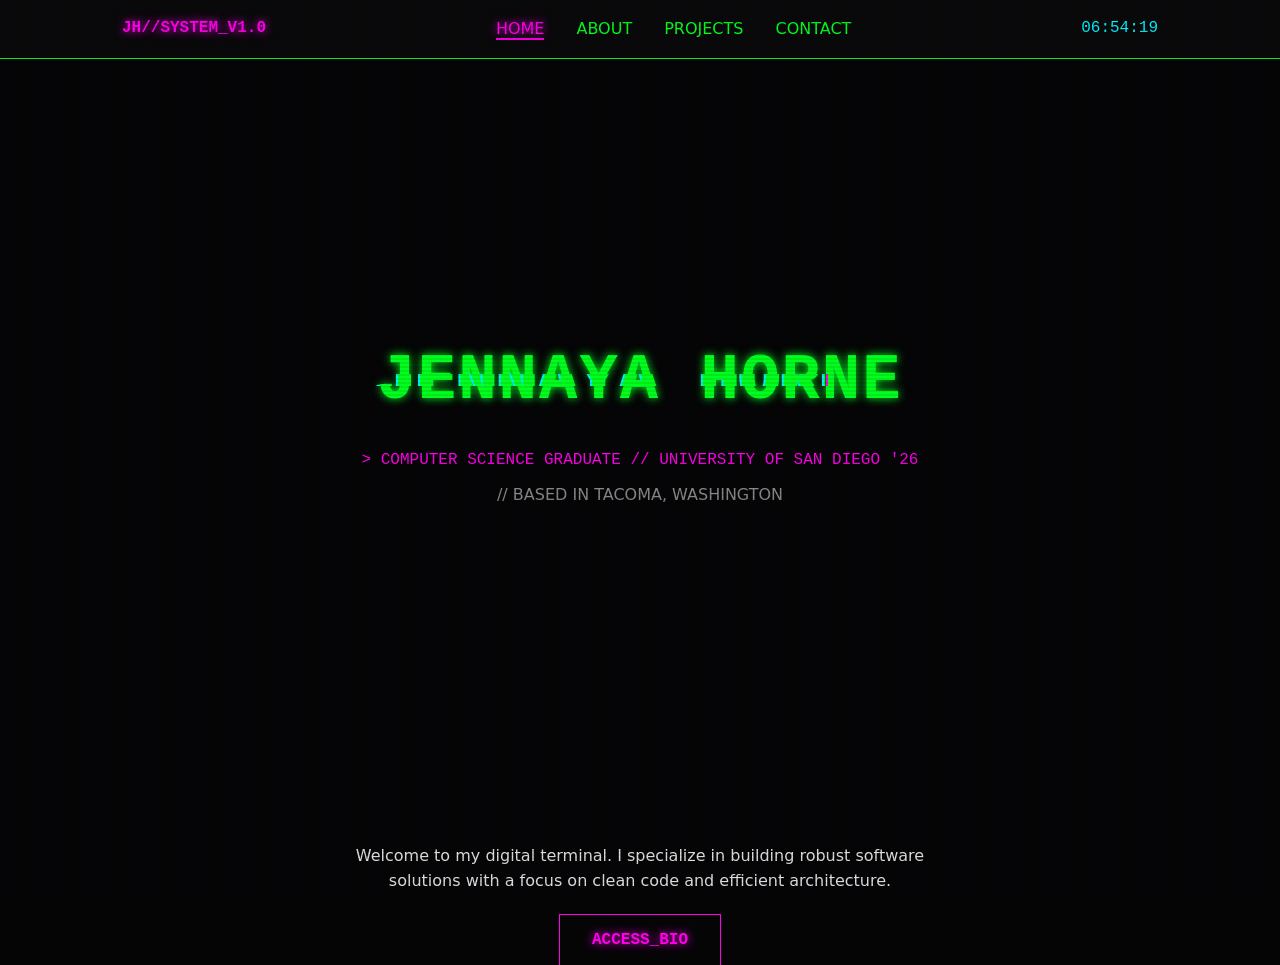
==== html/index.html @ 9d252f9f "Updated file organization" ====
<!DOCTYPE html>
<html lang="en">

<head>
    <meta charset="UTF-8">
    <meta name="viewport" content="width=device-width, initial-scale=1.0">
    <title>Jennaya Horne // Portfolio</title>
    <link rel="stylesheet" href="../css/main.css">
</head>


<body>
    <nav>
        <div class="container nav-content">
            <div class="logo">JH//SYSTEM_V1.0</div>
            <ul class="nav-links">
                <li><a href="index.html">HOME</a></li>
                <li><a href="about.html">ABOUT</a></li>
                <li><a href="projects.html">PROJECTS</a></li>
                <li><a href="contact.html">CONTACT</a></li>
            </ul>
            <div id="system-clock" style="font-family: var(--font-mono); color: var(--neon-cyan);">00:00:00</div>
        </div>
    </nav>

    <header class="hero container">
        <h1 class="glitch" data-text="JENNAYA HORNE">JENNAYA HORNE</h1>
        <p class="subtitle">> COMPUTER SCIENCE GRADUATE // UNIVERSITY OF SAN DIEGO '26</p>
        <p style="margin-top: 0.5rem; color: var(--text-muted);">// BASED IN TACOMA, WASHINGTON</p>
    </header>

    <main class="container">
        <section style="margin-top: 4rem; text-align: center;">
            <p style="max-width: 600px; margin: 0 auto;">
                Welcome to my digital terminal. I specialize in building robust software solutions
                with a focus on clean code and efficient architecture.
            </p>
            <div style="margin-top: 2rem;">
                <a href="about.html" class="logo"
                    style="padding: 1rem 2rem; border: 1px solid var(--neon-pink);">ACCESS_BIO</a>
            </div>
        </section>
    </main>

    <script src="../js/app.js"></script>
</body>

</html>
---- css/main.css ----
@import url('./variables.css');

* {
    margin: 0;
    padding: 0;
    box-sizing: border-box;
}

body {
    background-color: var(--bg-primary);
    color: var(--text-primary);
    font-family: var(--font-sans);
    line-height: 1.6;
    overflow-x: hidden;
}

/* CRT Scanline Effect Overlay */
body::after {
    content: " ";
    display: block;
    position: fixed;
    top: 0;
    left: 0;
    bottom: 0;
    right: 0;
    background: linear-gradient(rgba(18, 16, 16, 0) 50%, rgba(0, 0, 0, 0.25) 50%),
        linear-gradient(90deg, rgba(255, 0, 0, 0.06), rgba(0, 255, 0, 0.02), rgba(0, 0, 255, 0.06));
    z-index: 9999;
    background-size: 100% 4px, 3px 100%;
    pointer-events: none;
    opacity: 0.3;
    animation: flicker 0.15s infinite;
}

@keyframes flicker {
    0% {
        opacity: 0.27;
    }

    5% {
        opacity: 0.32;
    }

    10% {
        opacity: 0.25;
    }

    15% {
        opacity: 0.35;
    }

    20% {
        opacity: 0.30;
    }

    25% {
        opacity: 0.32;
    }

    30% {
        opacity: 0.28;
    }

    35% {
        opacity: 0.37;
    }

    40% {
        opacity: 0.32;
    }

    45% {
        opacity: 0.35;
    }

    50% {
        opacity: 0.28;
    }

    55% {
        opacity: 0.32;
    }

    60% {
        opacity: 0.35;
    }

    65% {
        opacity: 0.28;
    }

    70% {
        opacity: 0.37;
    }

    75% {
        opacity: 0.32;
    }

    80% {
        opacity: 0.28;
    }

    85% {
        opacity: 0.35;
    }

    90% {
        opacity: 0.28;
    }

    95% {
        opacity: 0.32;
    }

    100% {
        opacity: 0.27;
    }
}

h1,
h2,
h3 {
    font-family: var(--font-mono);
    text-transform: uppercase;
    letter-spacing: 2px;
}

a {
    color: var(--neon-green);
    text-decoration: none;
    transition: all var(--transition-speed);
}

a:hover {
    text-shadow: var(--glow-green);
}

.container {
    max-width: 1100px;
    margin: 0 auto;
    padding: 0 2rem;
}

/* Nav Styles */
nav {
    border-bottom: 1px solid var(--neon-green);
    padding: 1rem 0;
    background: rgba(10, 10, 12, 0.9);
    position: sticky;
    top: 0;
    z-index: 100;
}

.nav-content {
    display: flex;
    justify-content: space-between;
    align-items: center;
}

.logo {
    font-family: var(--font-mono);
    font-weight: bold;
    color: var(--neon-pink);
    text-shadow: var(--glow-pink);
}

.nav-links {
    list-style: none;
    display: flex;
    gap: 2rem;
}

/* Header/Hero Section */
.hero {
    height: 80vh;
    display: flex;
    flex-direction: column;
    justify-content: center;
    align-items: center;
    text-align: center;
}

.glitch {
    position: relative;
    font-size: 4rem;
    color: var(--neon-green);
    text-shadow: var(--glow-green);
}

.glitch::before,
.glitch::after {
    content: attr(data-text);
    position: absolute;
    top: 0;
    left: 0;
    width: 100%;
    height: 100%;
}

.glitch::before {
    left: 2px;
    text-shadow: -2px 0 var(--neon-pink);
    clip: rect(44px, 450px, 56px, 0);
    animation: glitch-anim 5s infinite linear alternate-reverse;
}

.glitch::after {
    left: -2px;
    text-shadow: -2px 0 var(--neon-cyan);
    clip: rect(44px, 450px, 56px, 0);
    animation: glitch-anim2 5s infinite linear alternate-reverse;
}

@keyframes glitch-anim {
    0% {
        clip: rect(31px, 9999px, 94px, 0);
    }

    20% {
        clip: rect(62px, 9999px, 42px, 0);
    }

    40% {
        clip: rect(16px, 9999px, 78px, 0);
    }

    60% {
        clip: rect(58px, 9999px, 49px, 0);
    }

    80% {
        clip: rect(73px, 9999px, 86px, 0);
    }

    100% {
        clip: rect(13px, 9999px, 33px, 0);
    }
}

@keyframes glitch-anim2 {
    0% {
        clip: rect(65px, 9999px, 100px, 0);
    }

    20% {
        clip: rect(10px, 9999px, 58px, 0);
    }

    40% {
        clip: rect(82px, 9999px, 22px, 0);
    }

    60% {
        clip: rect(45px, 9999px, 69px, 0);
    }

    80% {
        clip: rect(98px, 9999px, 15px, 0);
    }

    100% {
        clip: rect(27px, 9999px, 84px, 0);
    }
}

.subtitle {
    color: var(--neon-pink);
    font-family: var(--font-mono);
    margin-top: 1rem;
}

@media (max-width: 600px) {
    .nav-content {
        flex-direction: column;
        gap: 0.75rem;
        text-align: center;

    }

    .nav-links {
        gap: 1rem;
        flex-wrap: wrap;
        justify-content: center;
    }

    .glitch {
        font-size: 2rem;
    }

}
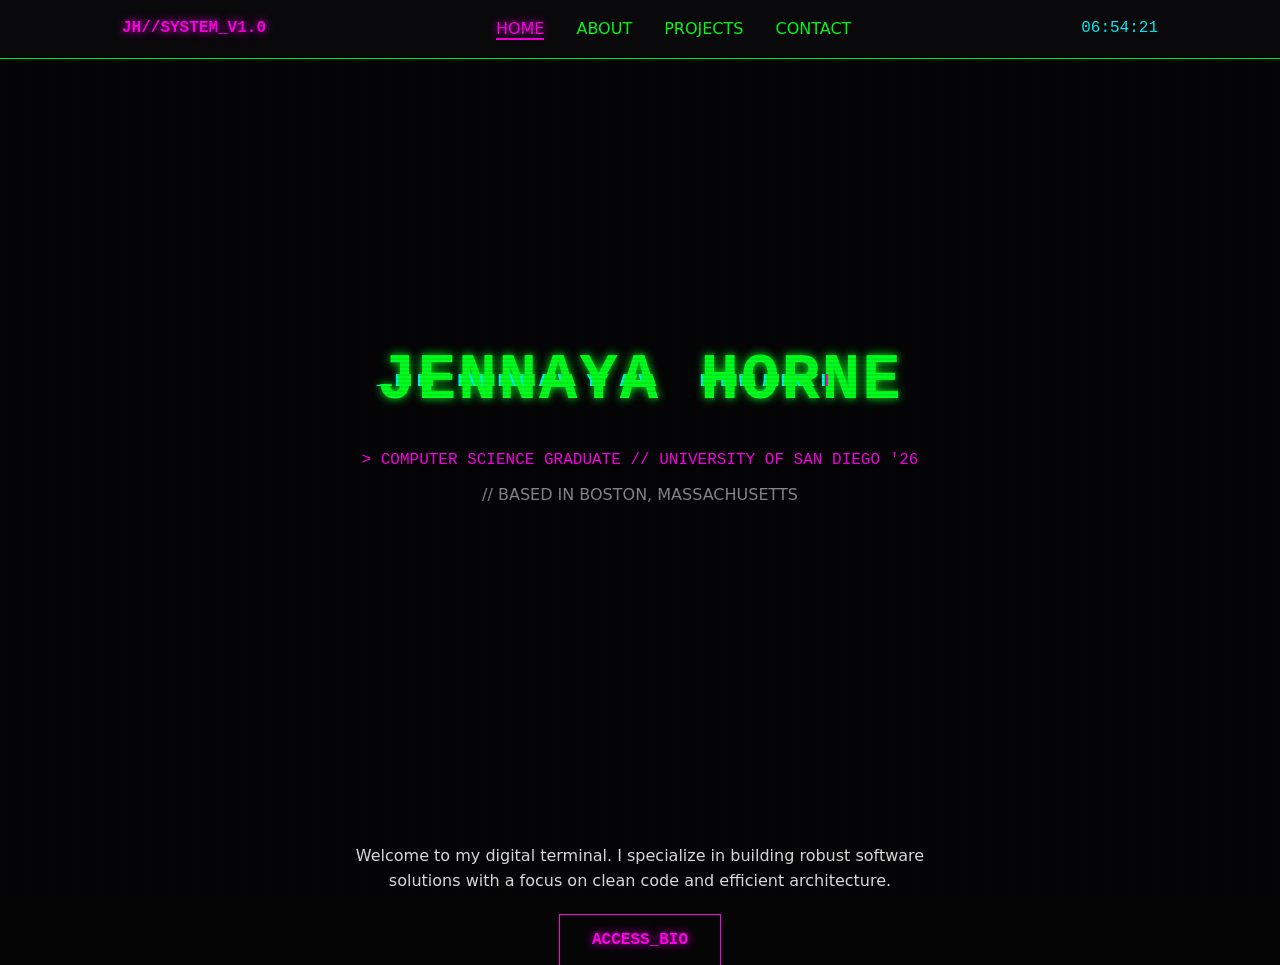
==== commit 2f93c0d5: "Updated location" ====
--- a/html/index.html
+++ b/html/index.html
@@ -26,7 +26,7 @@
     <header class="hero container">
         <h1 class="glitch" data-text="JENNAYA HORNE">JENNAYA HORNE</h1>
         <p class="subtitle">> COMPUTER SCIENCE GRADUATE // UNIVERSITY OF SAN DIEGO '26</p>
-        <p style="margin-top: 0.5rem; color: var(--text-muted);">// BASED IN TACOMA, WASHINGTON</p>
+        <p style="margin-top: 0.5rem; color: var(--text-muted);">// BASED IN BOSTON, MASSACHUSETTS</p>
     </header>
 
     <main class="container">
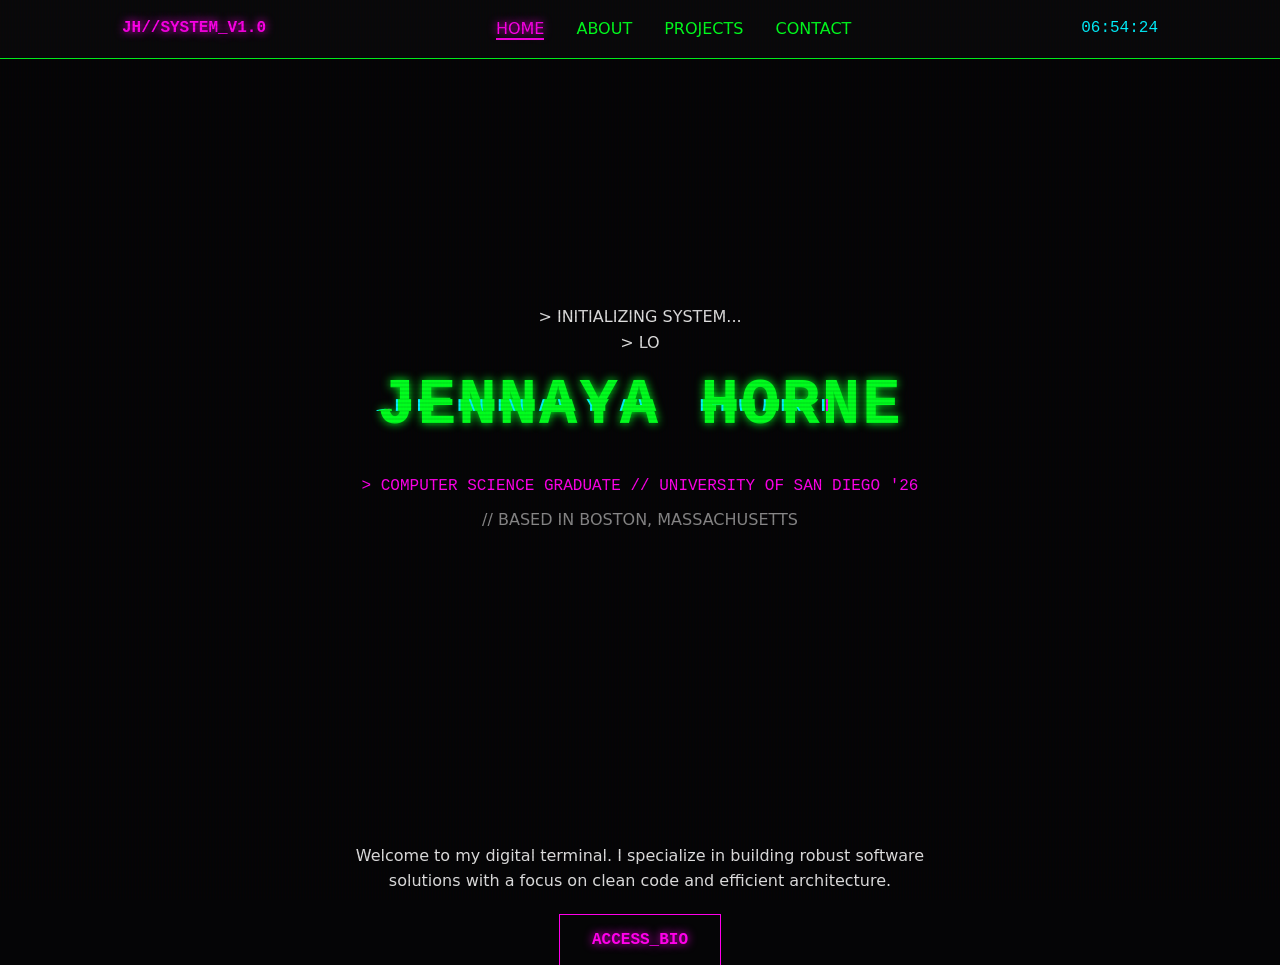
==== commit f56ca266: "Beginning implementation for a typewriter boot for the home page" ====
--- a/html/index.html
+++ b/html/index.html
@@ -24,6 +24,7 @@
     </nav>
 
     <header class="hero container">
+        <div id="boot-sequence"></div>
         <h1 class="glitch" data-text="JENNAYA HORNE">JENNAYA HORNE</h1>
         <p class="subtitle">> COMPUTER SCIENCE GRADUATE // UNIVERSITY OF SAN DIEGO '26</p>
         <p style="margin-top: 0.5rem; color: var(--text-muted);">// BASED IN BOSTON, MASSACHUSETTS</p>
@@ -42,7 +43,7 @@
         </section>
     </main>
 
-    <script src="../js/app.js"></script>
+    <script src="../.js/app.js"></script>
 </body>
 
 </html>
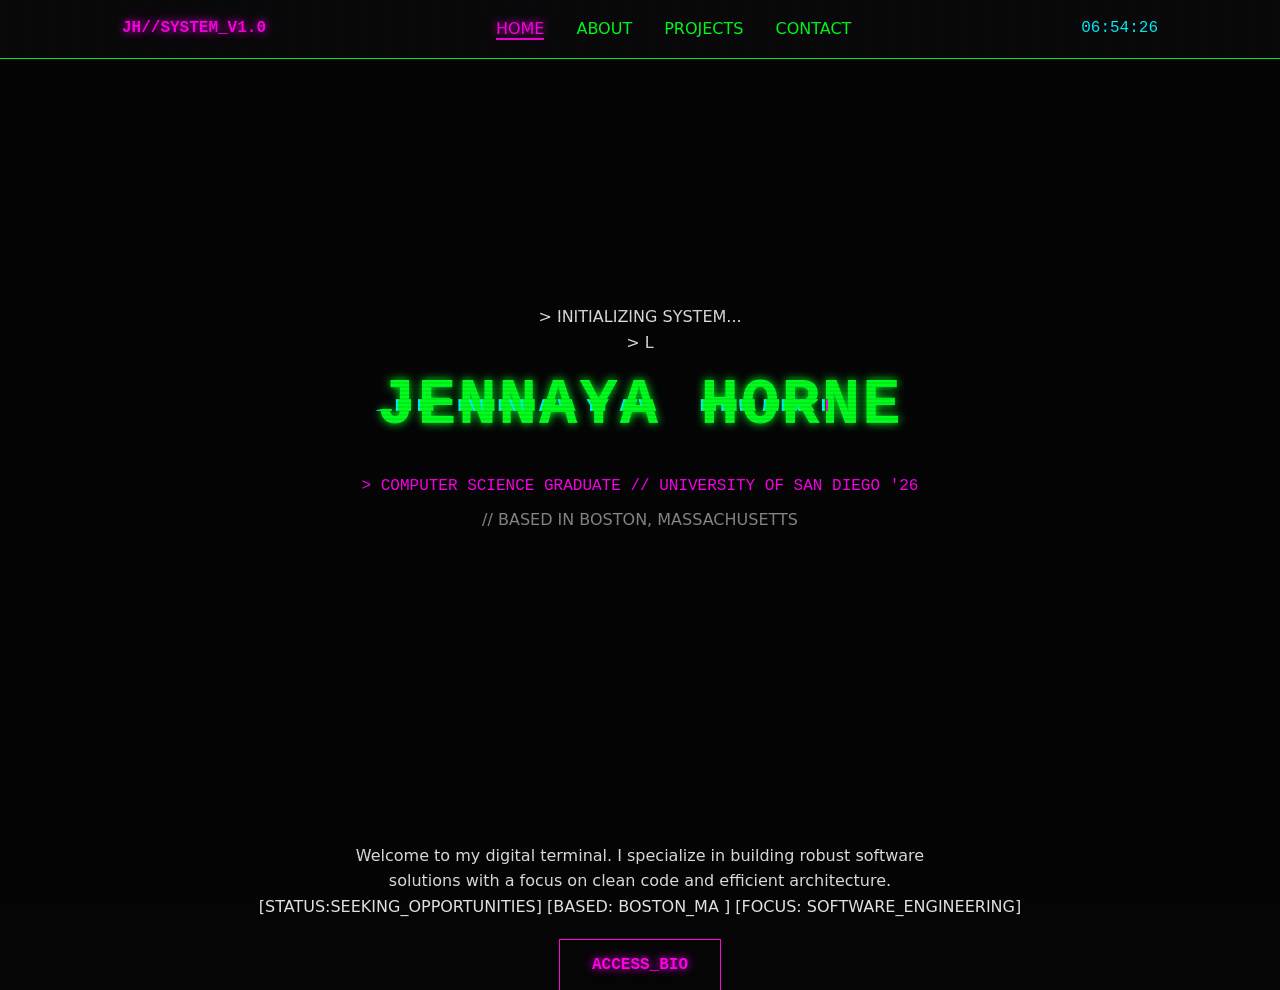
==== commit 4410b80d: "Created a status bar for my location, focus, and current work on the home page" ====
--- a/html/index.html
+++ b/html/index.html
@@ -36,6 +36,11 @@
                 Welcome to my digital terminal. I specialize in building robust software solutions
                 with a focus on clean code and efficient architecture.
             </p>
+            <div class="status-bar">
+                <span class="status-item">[STATUS:SEEKING_OPPORTUNITIES]</span>
+                <span class="status-item">[BASED: BOSTON_MA ]</span>
+                <span class="status-item">[FOCUS: SOFTWARE_ENGINEERING]</span>
+            </div>
             <div style="margin-top: 2rem;">
                 <a href="about.html" class="logo"
                     style="padding: 1rem 2rem; border: 1px solid var(--neon-pink);">ACCESS_BIO</a>
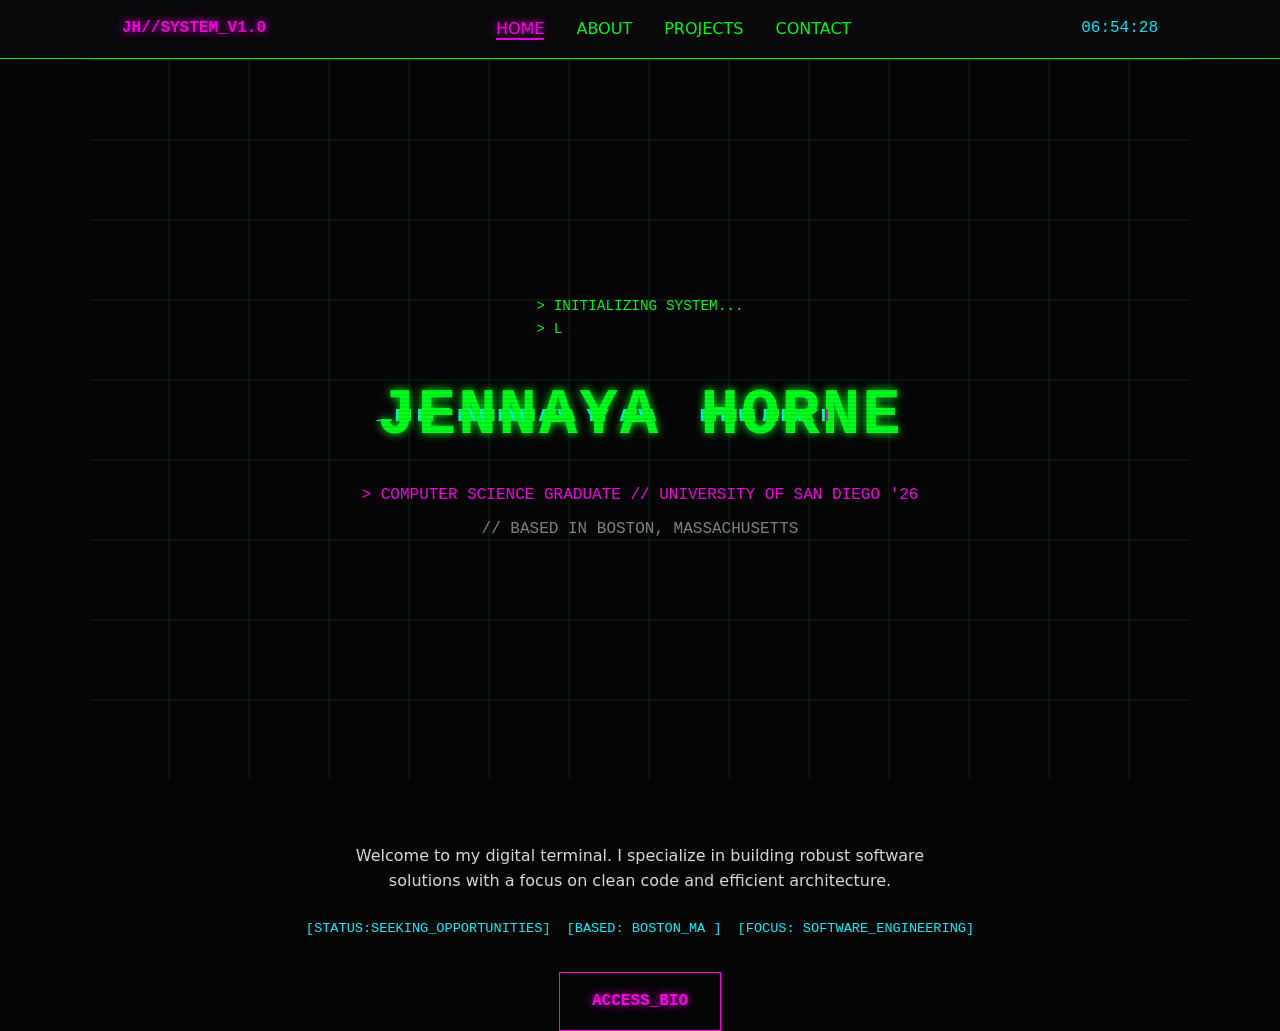
==== commit 51a33550: "Removed any in style text in the index html file and moved styling over to my css file" ====
--- a/html/index.html
+++ b/html/index.html
@@ -19,7 +19,7 @@
                 <li><a href="projects.html">PROJECTS</a></li>
                 <li><a href="contact.html">CONTACT</a></li>
             </ul>
-            <div id="system-clock" style="font-family: var(--font-mono); color: var(--neon-cyan);">00:00:00</div>
+            <div id="system-clock">00:00:00</div>
         </div>
     </nav>
 
@@ -27,12 +27,12 @@
         <div id="boot-sequence"></div>
         <h1 class="glitch" data-text="JENNAYA HORNE">JENNAYA HORNE</h1>
         <p class="subtitle">> COMPUTER SCIENCE GRADUATE // UNIVERSITY OF SAN DIEGO '26</p>
-        <p style="margin-top: 0.5rem; color: var(--text-muted);">// BASED IN BOSTON, MASSACHUSETTS</p>
+        <p class="location-text">// BASED IN BOSTON, MASSACHUSETTS</p>
     </header>
 
     <main class="container">
-        <section style="margin-top: 4rem; text-align: center;">
-            <p style="max-width: 600px; margin: 0 auto;">
+        <section class="intro-section">
+            <p class="intro-text">
                 Welcome to my digital terminal. I specialize in building robust software solutions
                 with a focus on clean code and efficient architecture.
             </p>
@@ -41,9 +41,8 @@
                 <span class="status-item">[BASED: BOSTON_MA ]</span>
                 <span class="status-item">[FOCUS: SOFTWARE_ENGINEERING]</span>
             </div>
-            <div style="margin-top: 2rem;">
-                <a href="about.html" class="logo"
-                    style="padding: 1rem 2rem; border: 1px solid var(--neon-pink);">ACCESS_BIO</a>
+            <div class="cta-group">
+                <a href="about.html" class="logo cta-btn">ACCESS_BIO</a>
             </div>
         </section>
     </main>
--- a/css/main.css
+++ b/css/main.css
@@ -179,6 +179,18 @@
     justify-content: center;
     align-items: center;
     text-align: center;
+    background-image:
+        repeating-linear-gradient(0deg,
+            transparent,
+            transparent 78px,
+            rgba(0, 255, 136, 0.07) 78px,
+            rgba(0, 255, 136, 0.07) 80px),
+        repeating-linear-gradient(90deg,
+            transparent,
+            transparent 78px,
+            rgba(0, 255, 136, 0.07) 78px,
+            rgba(0, 255, 136, 0.07) 80px);
+
 }
 
 .glitch {
@@ -288,4 +300,62 @@
         font-size: 2rem;
     }
 
+}
+
+/* ── Index Page Styles ─────────────────────────────────── */
+
+#system-clock {
+    font-family: var(--font-mono);
+    color: var(--neon-cyan);
+}
+
+#boot-sequence {
+    font-family: var(--font-mono);
+    color: var(--neon-green);
+    font-size: 0.9rem;
+    margin-bottom: 1.5rem;
+    text-align: left;
+}
+
+.location-text {
+    margin-top: 0.5rem;
+    color: var(--text-muted);
+    font-family: var(--font-mono);
+}
+
+.intro-section {
+    margin-top: 4rem;
+    text-align: center;
+}
+
+.intro-text {
+    max-width: 600px;
+    margin: 0 auto;
+}
+
+.status-bar {
+    display: flex;
+    flex-wrap: wrap;
+    justify-content: center;
+    gap: 1rem;
+    margin-top: 1.5rem;
+}
+
+.status-item {
+    font-family: var(--font-mono);
+    color: var(--neon-cyan);
+    font-size: 0.85rem;
+}
+
+.cta-group {
+    margin-top: 2rem;
+    display: flex;
+    flex-wrap: wrap;
+    gap: 1rem;
+    justify-content: center;
+}
+
+.cta-btn {
+    padding: 1rem 2rem;
+    border: 1px solid var(--neon-pink);
 }
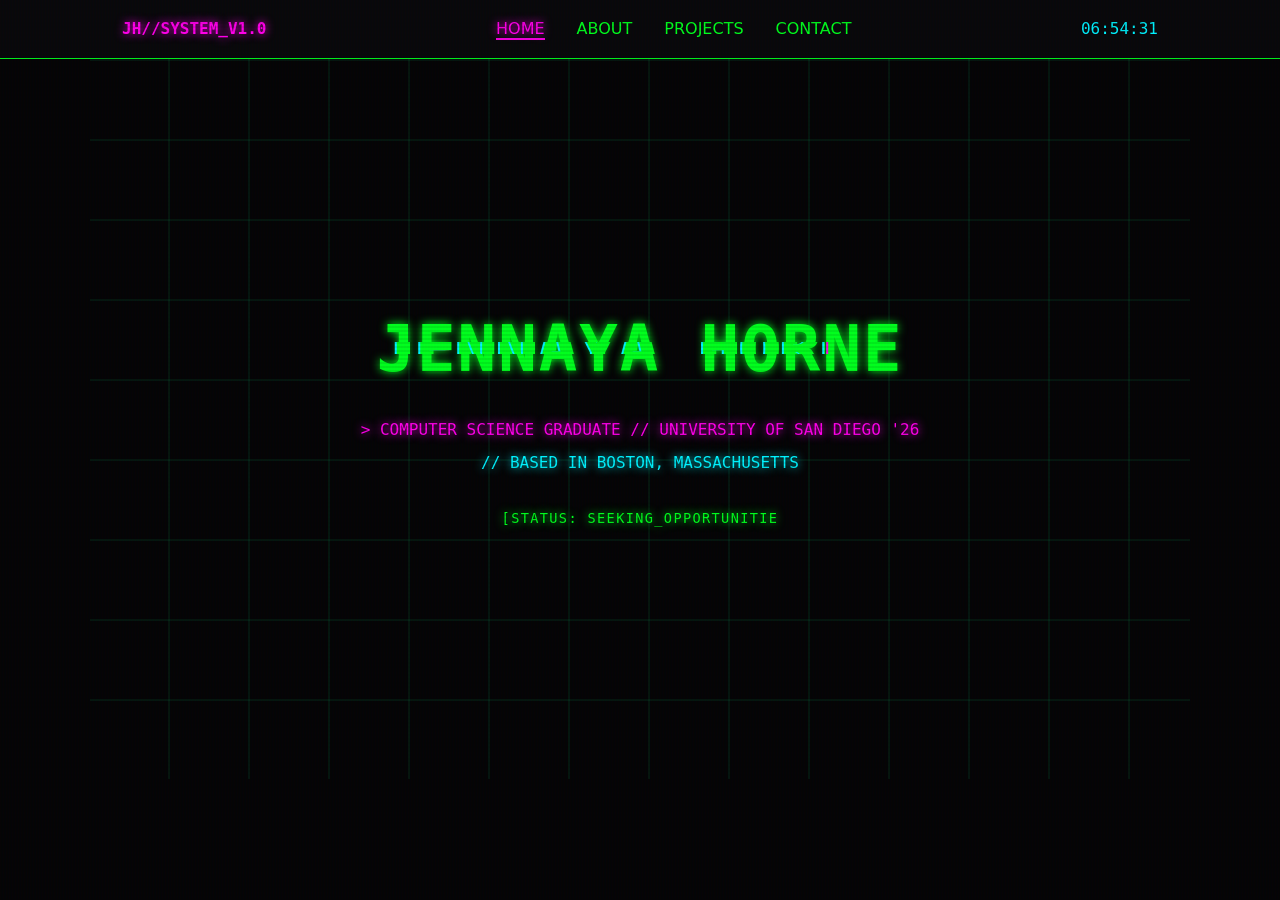
==== commit 2a3b2b85: "Reorganizing home page on website. Removed unnecessary buttons and text. Now the tab bar is the main" ====
--- a/html/index.html
+++ b/html/index.html
@@ -24,28 +24,15 @@
     </nav>
 
     <header class="hero container">
-        <div id="boot-sequence"></div>
         <h1 class="glitch" data-text="JENNAYA HORNE">JENNAYA HORNE</h1>
         <p class="subtitle">> COMPUTER SCIENCE GRADUATE // UNIVERSITY OF SAN DIEGO '26</p>
         <p class="location-text">// BASED IN BOSTON, MASSACHUSETTS</p>
+        <div class="status-bar">
+            <span class="status-item" id="stat-1"></span>
+            <span class="status-item" id="stat-2"></span>
+        </div>
     </header>
 
-    <main class="container">
-        <section class="intro-section">
-            <p class="intro-text">
-                Welcome to my digital terminal. I specialize in building robust software solutions
-                with a focus on clean code and efficient architecture.
-            </p>
-            <div class="status-bar">
-                <span class="status-item">[STATUS:SEEKING_OPPORTUNITIES]</span>
-                <span class="status-item">[BASED: BOSTON_MA ]</span>
-                <span class="status-item">[FOCUS: SOFTWARE_ENGINEERING]</span>
-            </div>
-            <div class="cta-group">
-                <a href="about.html" class="logo cta-btn">ACCESS_BIO</a>
-            </div>
-        </section>
-    </main>
 
     <script src="../.js/app.js"></script>
 </body>
--- a/css/main.css
+++ b/css/main.css
@@ -278,6 +278,7 @@
 
 .subtitle {
     color: var(--neon-pink);
+    text-shadow: var(--glow-pink);
     font-family: var(--font-mono);
     margin-top: 1rem;
 }
@@ -309,17 +310,11 @@
     color: var(--neon-cyan);
 }
 
-#boot-sequence {
-    font-family: var(--font-mono);
-    color: var(--neon-green);
-    font-size: 0.9rem;
-    margin-bottom: 1.5rem;
-    text-align: left;
-}
 
 .location-text {
     margin-top: 0.5rem;
-    color: var(--text-muted);
+    color: var(--neon-cyan);
+    text-shadow: var(--glow-cyan);
     font-family: var(--font-mono);
 }
 
@@ -335,16 +330,18 @@
 
 .status-bar {
     display: flex;
-    flex-wrap: wrap;
-    justify-content: center;
-    gap: 1rem;
-    margin-top: 1.5rem;
+    flex-direction: column;
+    align-items: center;
+    gap: 0.6rem;
+    margin-top: 2rem;
 }
 
 .status-item {
     font-family: var(--font-mono);
-    color: var(--neon-cyan);
+    color: var(--neon-green);
+    text-shadow: var(--glow-green);
     font-size: 0.85rem;
+    letter-spacing: 0.1em;
 }
 
 .cta-group {
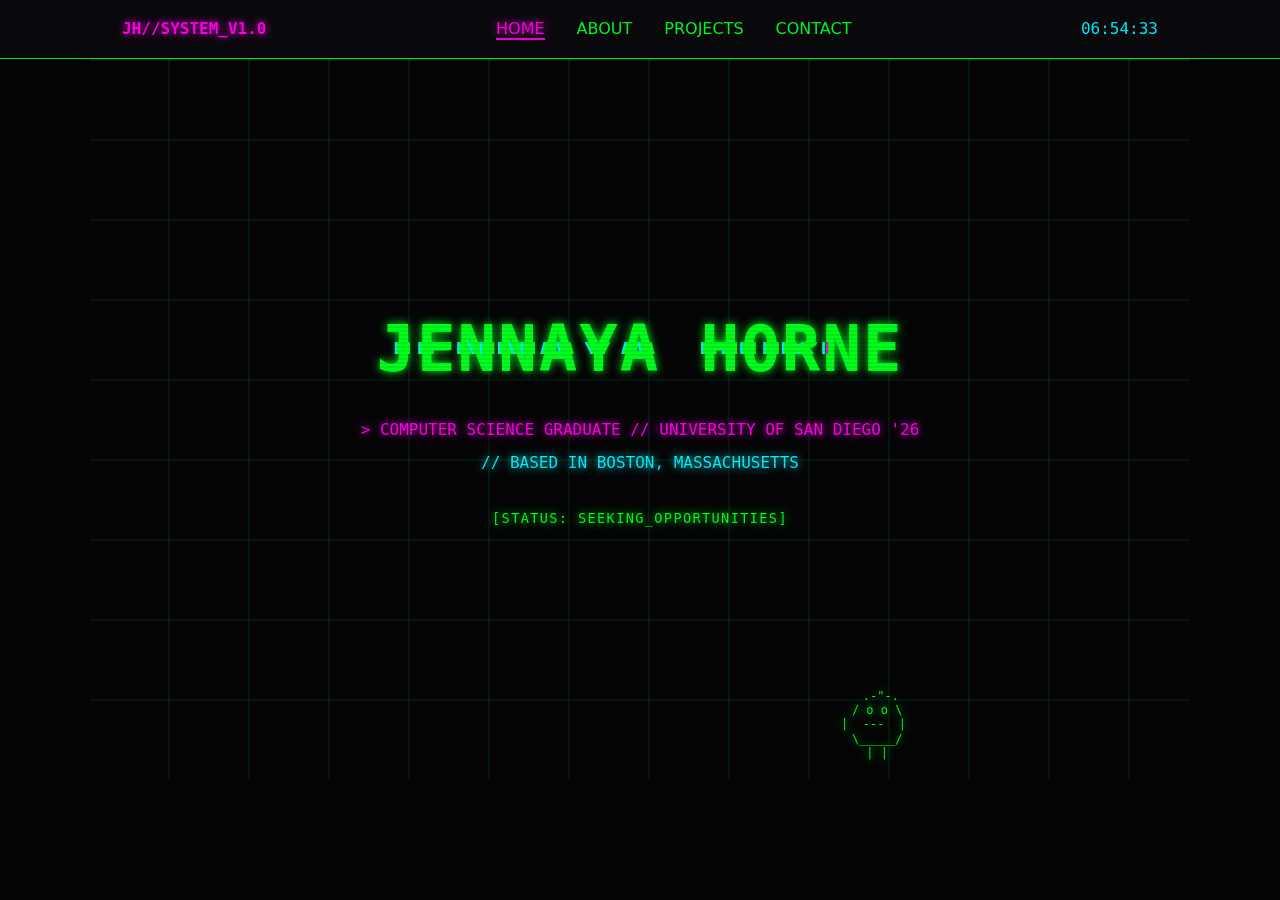
==== commit 4f96afa6: "Messing around and made a funny little Ascii animation to float around my home page. His name is Leo" ====
--- a/html/index.html
+++ b/html/index.html
@@ -31,6 +31,7 @@
             <span class="status-item" id="stat-1"></span>
             <span class="status-item" id="stat-2"></span>
         </div>
+        <pre id="ascii-walker"></pre>
     </header>
 
 
--- a/css/main.css
+++ b/css/main.css
@@ -179,6 +179,7 @@
     justify-content: center;
     align-items: center;
     text-align: center;
+    position: relative;
     background-image:
         repeating-linear-gradient(0deg,
             transparent,
@@ -283,6 +284,21 @@
     margin-top: 1rem;
 }
 
+/* ASCII Drone */
+#ascii-walker {
+    position: absolute;
+    top: 0;
+    left: 0;
+    font-family: var(--font-mono);
+    font-size: 0.75rem;
+    line-height: 1.2;
+    color: var(--neon-green);
+    text-shadow: var(--glow-green);
+    pointer-events: none;
+    white-space: pre;
+}
+
+
 @media (max-width: 600px) {
     .nav-content {
         flex-direction: column;
